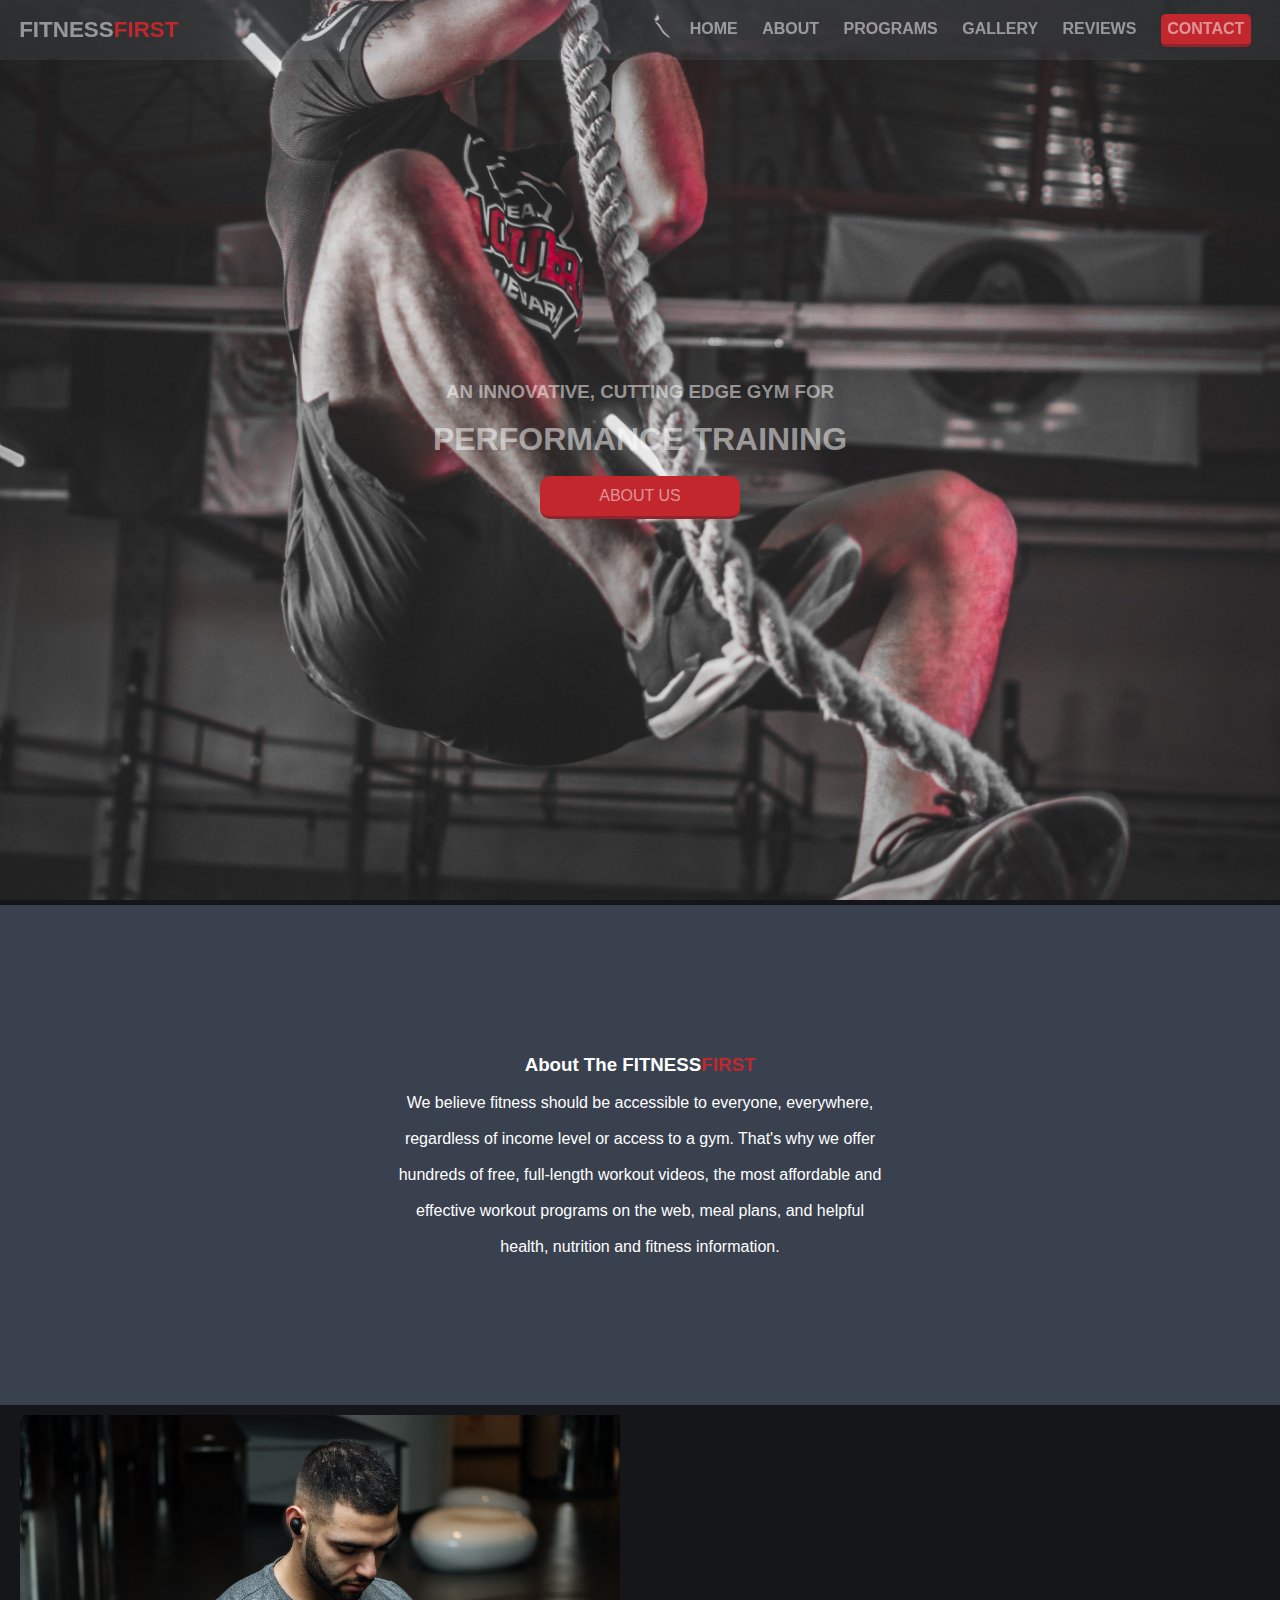
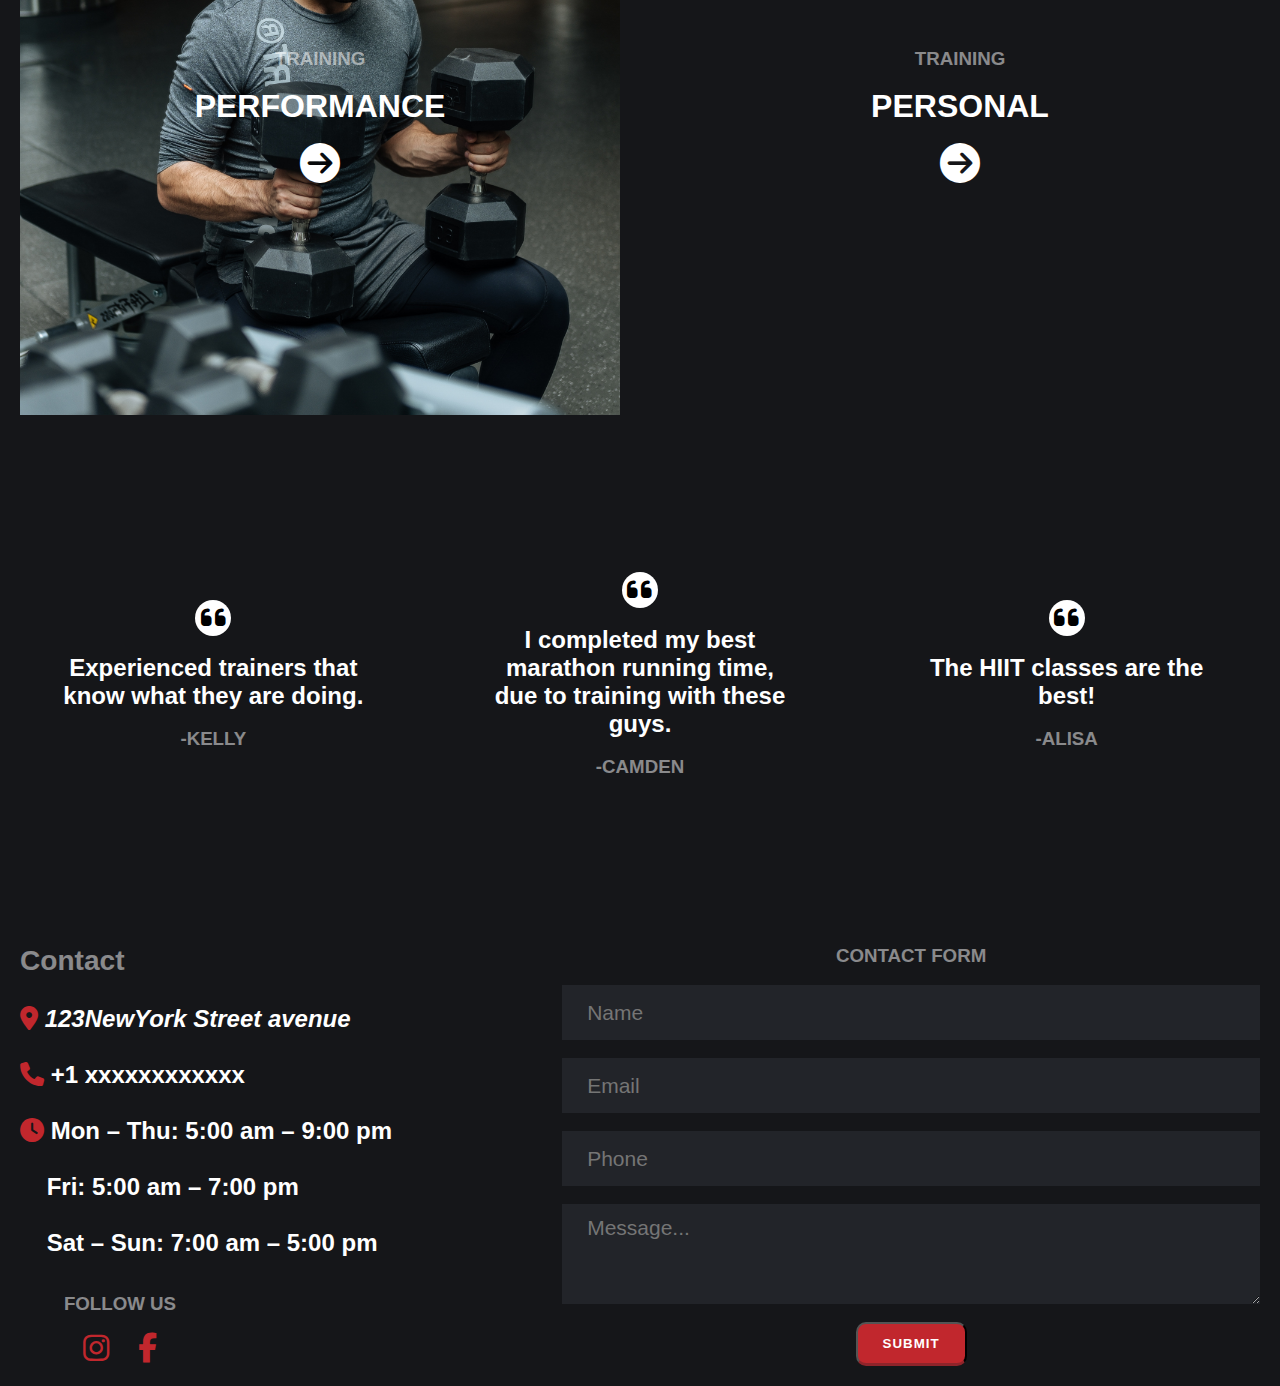
==== index.html @ 3e4ae8d4 "Add files via upload" ====
<!DOCTYPE html>
<html lang="en">
<head>
    <meta charset="UTF-8">
    <meta http-equiv="X-UA-Compatible" content="IE=edge">
    <meta name="viewport" content="width=device-width, initial-scale=1.0">
    <title>Fitness First</title>
    <link rel="stylesheet" href="style.css">
    <link rel="stylesheet" href="https://cdnjs.cloudflare.com/ajax/libs/font-awesome/6.4.0/css/all.min.css">
</head>
<body>
    <nav>
        <a href="#" class="logo">Fitness<span style="color: #c1272d;">First</span></a>
        <ul>
            <li><a href="index.html">Home</a></li>
            <li><a href="about.html">About</a></li>
            <li><a href="programs.html">Programs</a></li>
            <li><a href="gallery.html">Gallery</a></li>
            <li><a href="reviews.html">Reviews</a></li>
            <li><a class="active" href="#contact">Contact</a></li>
        </ul>
    </nav>


<!-- --bottom navbar is here-- -->

<div class="bottom-navbar">
    <a href="#" class="logo">Fitness<span style="color: #c1272d;">First</span></a>

    <div class="icons-bottom-navbar">
        <i class="fas fa-bars"></i>
        <i class="fas fa-times"></i>
    </div>
</div>

<div class="responsive-menu">
    <ul>
        <li><a href="index.html">Home</a></li>
        <li><a href="about.html">About</a></li>
        <li><a href="programs.html">Programs</a></li>
        <li><a href="gallery.html">Gallery</a></li>
        <li><a href="reviews.html">Reviews</a></li>
        <li><a class="active" href="#contact">Contact</a></li>
    </ul>
</div>






<!-- ------CONTAINER IS HERE------ -->

<div class="container">
    <h3>AN INNOVATIVE, CUTTING EDGE GYM FOR</h3><br>
    <h1>PERFORMANCE TRAINING</h1><br>
    <a href="about.html" class="about-btn">ABOUT US</a>
</div>

<!-- ------ABOUT-CONTAINER IS HERE------ -->
<div class="about-container">

<div class="content-about">
    <h3 style="text-align: center;color: #fff;">About The FITNESS<span style="color: #c1272d;">FIRST</span></h3><br>
    <p style="text-align: center;color: #fff;">We believe fitness should be accessible to everyone, everywhere, <br><br>  regardless of income level or access to a gym. That's why we offer <br><br> hundreds of free, full-length workout videos, the most affordable and <br><br> effective workout programs on the web, meal plans, and helpful <br><br> health, nutrition and fitness information.</p>
</div>
</div>


<!-- ------PROGRAMS IS HERE------ -->

<div class="programs">
    <div class="img1">
        <h3>TRAINING</h3><br>
        <h1 style="color: #fff;">PERFORMANCE</h1><br>
        <a href="programs.html" class="fa-solid fa-circle-arrow-right"></a>
    </div>
    <div class="img2">
        <h3>TRAINING</h3><br>
        <h1 style="color: #fff;">PERSONAL</h1><br>
        <a href="programs.html" class="fa-solid fa-circle-arrow-right"></a>
    </div>
</div>



<!-- --testimonials1-- -->



<div class="testimonials1">
    <div class="quote1">
        <i class="fa-solid fa-quote-left"></i><br>
        <h2>Experienced trainers that know what they are doing.</h2><br>
        <h3>-KELLY</h3>
    </div>
    <div class="quote2">
        <i class="fa-solid fa-quote-left"></i><br>
        <h2>I completed my best marathon running time, due to training with these guys.</h2><br>
        <h3>-CAMDEN</h3>
    </div>
    <div class="quote3">
        <i class="fa-solid fa-quote-left"></i><br>
        <h2>The HIIT classes are the best!</h2><br>
        <h3>-ALISA</h3>
    </div>
</div>

















<!-- ------END IS HERE------ -->

<div class="end-container" id="contact">
    <div class="cont">
        <h3>Contact</h3><br>
        <address> <i class="fa-solid fa-location-dot"></i> 123NewYork Street avenue</address><br>
        <p><i class="fa-solid fa-phone"></i> +1 xxxxxxxxxxxx</p><br>
        <pre><i class="fa-solid fa-clock"></i> Mon – Thu: 5:00 am – 9:00 pm <br>
    Fri: 5:00 am – 7:00 pm <br>
    Sat – Sun: 7:00 am – 5:00 pm</pre>
    </div>
    <div class="social-media">
        <h3>FOLLOW US</h3><br>
        <a href="https://www.instagram.com" target="_blank" class="fa-brands fa-instagram"></a>  <a href="https://www.instagram.com"  target="_blank" class="fa-brands fa-facebook-f"></a>
    </div>



    <div class="form">
        <h3>CONTACT FORM</h3><br>
        <form action="">
            <input type="text" placeholder="Name" required><br>
            <input type="email" placeholder="Email" required><br>
            <input type="text" placeholder="Phone" required><br>
            <textarea placeholder="Message..." name="" id="" cols="30" rows="10" required></textarea><br>
            <button>SUBMIT</button>
        </form>




    </div>
</div>


<script src="menu.js"></script>

</body>
</html>
---- style.css ----
*{
    margin: 0;
    padding: 0;
    box-sizing: border-box;
    font-family: sans-serif;
    scroll-behavior: smooth;
}
:root{
    --red:#c1272d;
    --black:#151619;
    --white:hsla(0, 0%, 100%, 0.5);
    --dark-red:#8f242a;
    --border:1px solid #fff;
}

body{
    background-color: var(--black);
}

::-webkit-scrollbar{
    width: 8px;
    background-color:var(--black);
}
::-webkit-scrollbar-thumb{
    background-color: var(--white);
    border-radius: 10px;
}
nav{
    width: 100%;
    height: 60px;
    background-color: rgba(159, 168, 185, 0.1);
    position: fixed;
    display: flex;
    align-items: center;
    justify-content: space-between;
}


nav a.logo{
    padding: 1.2rem;
    text-decoration: none;
    text-transform:uppercase ;
    color: var(--white);
    font-weight: 700;
    font-size: 1.4rem;
}
nav ul{
    padding: 1.2rem;
}
nav ul li{
    display: inline-block;
    padding: 0 10px ;
}
nav ul li a{
    text-decoration: none;
    text-transform:uppercase ;
    color: var(--white);
    font-weight: 700;
}

a.active{
    display: block;
    background-color: var(--red);
    color: var(--white);
    width: 90px;
    line-height: 30px;
    text-align: center;
    border-radius: 5px;
    border-bottom: 3px solid var(--dark-red);
}



.bottom-navbar{
  display: none;
}

.responsive-menu{
    display: none;
}
.responsive-menu ul{
    display: none;
}

/* ------CONTAINER IS HERE------ */



.container{
    width: 100%;
    height: 100vh;
    background-image: url(images/bg-img1.jpg);
    background-size: cover;
    background-position: center;
    display: flex;
    align-items: center;
    justify-content: center;
    flex-direction: column;
}

.container h1,h3{
    color: var(--white);
}
.about-btn{
    width: 200px;
    line-height:40px;
    text-align: center;
    border-radius: 10px;
    background-color: var(--red);
    border-bottom: 3px solid var(--dark-red);
    text-decoration: none;
    color: var(--white);
}

.about-btn:hover{
    background-color: var(--dark-red);
    transition: 0.3s;
}






/* ------ABOUT-CONTAINER IS HERE------ */


.about-container{
    width: 100%;
    height: 500px;
    margin-top: 5px;
    margin-bottom: 5px;
    padding-top: 100px;
    padding-bottom: 100px;
    background-color: #39414f;
    display: flex;
    align-content: center;
    justify-content: center;
}

.content-about{
    width: 500px;
    display: flex;
    justify-content: center;
    flex-direction: column;
}





.programs{
    width: 100%;
    height: 600px;
    display: flex;
    align-items: center;
    justify-content: space-around;
    margin-top: 10px;
    margin-bottom: 10px;
    background-color: var(--black);
}
.programs .img1{
    width: 600px;
    height: 600px;
    background-image: url(images/fit-img1.jpg);
    background-position: center;
    background-size: cover;
    cursor: pointer;
    display: flex;
    align-items: center;
    justify-content: center;
    flex-direction:column ;
}

.programs .img2{
    width: 600px;
    height: 600px;
    background-image: url(images/fit-img2.jpg);
    background-position: center;
    background-size: cover;
    cursor: pointer;
    display: flex;
    align-items: center;
    justify-content: center;
    flex-direction:column ;
}


.programs .img3{
    width: 600px;
    height: 600px;
    background-image: url(images/fit-img3.jpg);
    background-position: center;
    background-size: cover;
    cursor: pointer;
    display: flex;
    align-items: center;
    justify-content: center;
    flex-direction:column ;
}
.programs .img4{
    width: 600px;
    height: 600px;
    background-image: url(images/fit-img4.jpg);
    background-position: center;
    background-size: cover;
    cursor: pointer;
    display: flex;
    align-items: center;
    justify-content: center;
    flex-direction:column ;
}




.img1 a{
    text-decoration: none;
    font-size: 40px;
    color: #fff;
}
.img1 a:hover{
    transform: scale(120%);
}


.img2 a{
    text-decoration: none;
    font-size: 40px;
    color: #fff;
}
.img2 a:hover{
    transform: scale(120%);
}




.img3 a{
    text-decoration: none;
    font-size: 40px;
    color: #fff;
}
.img3 a:hover{
    transform: scale(120%);
}


.img4 a{
    text-decoration: none;
    font-size: 40px;
    color: #fff;
}
.img4 a:hover{
    transform: scale(120%);
}







.testimonials1{
    width: 100%;
    height: 500px;
    display: flex;
    align-items: center;
    justify-content: space-around;
}


.quote1{
    width: 310px;
    height: 300px;
    display: flex;
    align-items: center;
    justify-content: center;
    flex-direction:column ;
}
.quote1 i{
    color: #000;
    font-size: 28px;
    width: 36px;
    line-height: 36px;
    text-align: center;
    border-radius: 50%;
    background-color: #fff;
}

.quote1 h2{
    color: #fff;
    text-align: center;
}







.quote2{
    width: 310px;
    height: 300px;
    display: flex;
    align-items: center;
    justify-content: center;
    flex-direction:column ;
}

.quote2 h2{
    color: #fff;
    text-align: center;
}









.quote2 i{
    color: #000;
    font-size: 28px;
    width: 36px;
    line-height: 36px;
    text-align: center;
    border-radius: 50%;
    background-color: #fff;
}


.quote3{
    width: 310px;
    height: 300px;
    display: flex;
    align-items: center;
    justify-content: center;
    flex-direction:column ;
}


.quote3 i{
    color: #000;
    font-size: 28px;
    width: 36px;
    line-height: 36px;
    text-align: center;
    border-radius: 50%;
    background-color: #fff;
}


.quote3 h2{
    color: #fff;
    text-align: center;
}


/* -----------------------------ABOUT IS HERE----------------------------- */



.about{
    width: 100%;
    height: 100vh;
    background-image: url(images/about-fit1.jpg);
    background-size: cover;
    background-position: center;
    display: flex;
    align-items: center;
    justify-content: center;
    flex-direction: column;
}
.about h1{
    font-size: 60px;
    color: #fff;
    background: var(--dark-red);
}



.about-us{
    width: 100%;
    height: 300px;
    display: flex;
    align-items: center;
    justify-content: center;
    flex-direction: column;
}
.about-us h1{
    color: #fff;
}
.about-us h3{
    text-align: center;
    color: #fff;
}



/* -------------------------GALLERY IS HERE----------------------------- */


.gallery-container{
    width: 100%;
    height: 1000px;
    display: flex;
    justify-content: center;
    align-items: center;
}

.wrapper{
    max-width: 1100px;
  }
  .gallery{
    display: flex;
    flex-wrap: wrap;
  }
  .gallery .image{
    padding: 7px;
    width: calc(100% / 3);
  }
  .gallery .image span{
    display: flex;
    width: 100%;
    overflow: hidden;
  }
  .gallery .image img{
    width: 100%;
    height: 400px;
    vertical-align: middle;
    transition: all 0.3s ease;
  }
  .gallery .image:hover img{
    transform: scale(1.1);
  }
  .preview-box{
    position: fixed;
    top: 50%;
    left: 50%;
    transform: translate(-50%, -50%) scale(0.9);
    background: #fff;
    max-width: 700px;
    width: 100%;
    height: 70px;
    z-index: 5;
    opacity: 0;
    pointer-events: none;
    border-radius: 3px;
    padding: 0 5px 5px 5px;
    box-shadow: 0px 0px 15px rgba(0,0,0,0.2);
  }
  .preview-box.show{
    opacity: 1;
    pointer-events: auto;
    transform: translate(-50%, -50%) scale(1);
    transition: all 0.3s ease;
    width: 50%;
    height: 100%;
  }
  .preview-box .details{
    display: flex;
    align-items: center;
    padding: 12px 15px 12px 10px;
    justify-content: space-between;
  }
  .preview-box .details .title{
    display: flex;
    font-size: 18px;
    font-weight: 400;
  }
  .details .title p{
    margin: 0 5px;
  }
  .details .title p.current-img{
    font-weight: 500;
  }
  .details .icon{
    color: #000;
    font-size: 20px;
    cursor: pointer;
  }
  .preview-box .image-box{
    display: flex;
    width: 100%;
    position: relative;
  }
  .image-box .slide{
    position: absolute;
    top: 50%;
    transform: translateY(-50%);
    color: #fff;
    font-size: 30px;
    cursor: pointer;
    height: 50px;
    width: 60px;
    line-height: 50px;
    text-align: center;
    border-radius: 3px;
  }
  .slide.prev{
    left: 0px;
  }
  .slide.next{
    right: 0px;
  }
  .image-box img{
    width: 100%;
    border-radius: 0 0 3px 3px;
  }
  .shadow{
    position: fixed;
    top: 0;
    left: 0;
    height: 100%;
    width: 100%;
    z-index: 2;
    display: none;
    background: rgba(0,0,0,0.45);
  }






  /* -----------------REVIEWS IS HERE--------------- */


  .reviews{
    width:100%;
    height: 86vh;
    display: flex;
    align-items: center;
    justify-content: center;
}
.testimonials{
    width: 900px;
    height: 600px;
    display: flex;
    flex-direction: column;
    justify-content: space-between;
    
}
.testimonial1{
    width: 100%;
    height: 220px;
    display: flex;
    justify-content: space-between;
    
}

.profile1{
    width: 45%;
    height: 100%;
    background-color: #fff;

    border: 1px solid beige;
    box-shadow: 2px 2px 4px 4px rgb(247, 247, 217);
}


.profile1-img{
    width: 100%;
    height: 50%;
    display: flex;
    align-items: center;
    justify-content: space-between;
}
.name{
    display: flex;
    align-items: center;
}
.profile1-img .name img{
    width: 60px;
    height: 60px;
    border-radius: 50%;
    padding:0.5rem;
}

.profile1-img .stars{
    display: flex;
    color: var(--red);
    padding: 0.5rem;
}



.profile1-text{
    width: 100%;
    height: 50%;
    text-align: center;
}


.profile2{
    width: 45%;
    height: 100%;
    background-color: #fff;
    border: 1px solid beige;
    box-shadow: 2px 2px 4px 4px rgb(247, 247, 217);
}


.profile2-img{
    width: 100%;
    height: 50%;
    display: flex;
    align-items: center;
    justify-content: space-between;
}
.name{
    display: flex;
    align-items: center;
}
.profile2-img .name img{
    width: 60px;
    height: 60px;
    border-radius: 50%;
    padding:0.5rem;
}

.profile2-img .stars{
    display: flex;
    color: var(--red);
    padding: 0.5rem;
}



.profile2-text{
    width: 100%;
    height: 50%;
    text-align: center;
}



.testimonial2{
    width: 100%;
    height: 220px;
    display: flex;
    justify-content: space-between;
}

.profile3{
    width: 45%;
    height: 100%;
    background: #fff;
    border: 1px solid beige;
    box-shadow: 2px 2px 4px 4px rgb(247, 247, 217);
}



.profile3-img{
    width: 100%;
    height: 50%;
    display: flex;
    align-items: center;
    justify-content: space-between;
}
.name{
    display: flex;
    align-items: center;
}
.profile3-img .name img{
    width: 60px;
    height: 60px;
    border-radius: 50%;
    padding:0.5rem;
}

.profile3-img .stars{
    display: flex;
    color: var(--red);
    padding: 0.5rem;
}



.profile3-text{
    width: 100%;
    height: 50%;
    text-align: center;
}


.profile4{
    width: 45%;
    height: 100%;
    background: #fff;
    border: 1px solid beige;
    box-shadow: 2px 2px 4px 4px rgb(247, 247, 217);
}

.profile4-img{
    width: 100%;
    height: 50%;
    display: flex;
    align-items: center;
    justify-content: space-between;
}
.name{
    display: flex;
    align-items: center;
}
.profile4-img .name img{
    width: 60px;
    height: 60px;
    border-radius: 50%;
    padding:0.5rem;
}

.profile4-img .stars{
    display: flex;
    color: var(--red);
    padding: 0.5rem;
}



.profile4-text{
    width: 100%;
    height: 50%;
    text-align: center;
}



/* ------END IS HERE------ */


.end-container{
    display: grid;
    grid-template-areas: 'contact contact form form form form'
    'contact contact form form form form'
    'social-media social-media form form form form'
    ;
    grid-gap: 10px;
    background-color: var(--black);
    padding: 10px ;
    color: #fff;
}
.end-container>div{
    padding: 10px;
}



.cont{
    grid-area: contact;
    font-weight: 700;
    font-size: 24px;
}
.cont i{
    color: var(--red);
}

.social-media{
    grid-area: social-media;
    width: 220px;
    text-align: center;
}

.social-media a{
    color: var(--red);
    text-decoration: none;
    font-size: 30px;
    padding: 0 12px;
}
.social-media a:hover{
    transform: scale(120%);
}

.form{
    grid-area: form;
    text-align: center;
}
.form form{
    display: flex;
    align-items: center;
    justify-content: center;
    flex-direction: column;
}
.form form input{
    padding:12px 25px ;
    height: 55px;
    font-family:'Work Sans', sans-serif;
    color: #fff;
    font-size: 21px;
    line-height: 31px;
    background-color: rgba(159, 168, 185, 0.1);
    outline: none;
    border: none;
    width: 100%;
}

.form form textarea{
    padding: 12px 25px;
    border: 0px solid #000;
    background-color: rgba(159, 168, 185, 0.1);
    font-family: 'Work Sans', sans-serif;
    color: #fff;
    font-size: 21px;
    width: 100%;
    outline: none;
    height: 100px;
}

.form form button{
    padding: 12px 25px;
    border-bottom: 3px solid #8f242a;
    border-radius: 10px;
    background-color: #c1272d;
    font-family: 'Work Sans', sans-serif;
    color: #fff;
    font-weight: 600;
    text-align: center;
    letter-spacing: 1px;
    text-transform: uppercase;
    cursor: pointer;
}





















/* ====================RESPONSIVE END IS HERE=============== */


@media (max-width:768px){
    *{
        overflow-x: hidden;
    }
    nav{
        display: none;
    }
    .bottom-navbar{
        display: block;
        width: 100%;
        height: 60px;
        background-color: rgba(159, 168, 185, 0.1);
        position: fixed;
        display: flex;
        align-items: center;
        justify-content: space-between;
        z-index: 1;
    }
    .bottom-navbar a.logo{
        font-size: 20px;
        color: var(--white);
        text-decoration: none;
        font-weight: 700;
        padding: 0.8rem;
        text-transform: uppercase;
    }
    .bottom-navbar .icons-bottom-navbar{
        display: flex;
        align-items: center;
        justify-content: center;
        width: 60px;
        padding: 0.8rem;
    }
    .icons-bottom-navbar i{
        cursor: pointer;
        font-size: 20px;
        color: var(--white);
    }
    .icons-bottom-navbar i.fa-times{
        display: none;
    }

    .responsive-menu{
        width: 100%;
        height: 150px;
        position: fixed;
    }
    .responsive-menu ul{
        display: flex;
        align-items:flex-end;
        justify-content: center;
        height: 100%;
    }
    .responsive-menu ul li{
        padding: 0 10px;
        text-shadow: 2px 2px 2px 2px black;
    }
    .responsive-menu ul li a{
        text-decoration: none;
        font-size: 14px;
        color: var(--white);

    }

a.active{
    display: block;
    background-color: var(--red);
    color: var(--white);
    width: 80px;
    line-height: 30px;
    text-align: center;
    border-radius: 5px;
    border-bottom: 3px solid var(--dark-red);
}



.container h3{
    font-size: 16px;
    background-color: var(--dark-red);
}
.container h1{
    font-size: 20px;
    background-color: var(--dark-red);
}





.programs{
    display: flex;
    align-items: center;
    justify-content: center;
    flex-direction: column;
    
}

.programs h3{
    font-size: 16px;
}
.programs h1{
    font-size: 18px;
}
.testimonials1{
    display: flex;
    align-items: center;
    justify-content: space-around;
    flex-direction: column;
    height: 900px;
}

.testimonial1 .quote1{
    width:100%;
    height: 350px;
}
.testimonial1 .quote2{
    width:100%;
    height: 350px;
    overflow-y: hidden;
}
.testimonial1 .quote3{
    width:100%;
    height: 350px;
}



.end-container{
    display: flex;
    align-items: center;
    justify-content: center;
    flex-direction: column;
}


.cont{
    font-size: 16px;
}

.cont form{
    
}








}
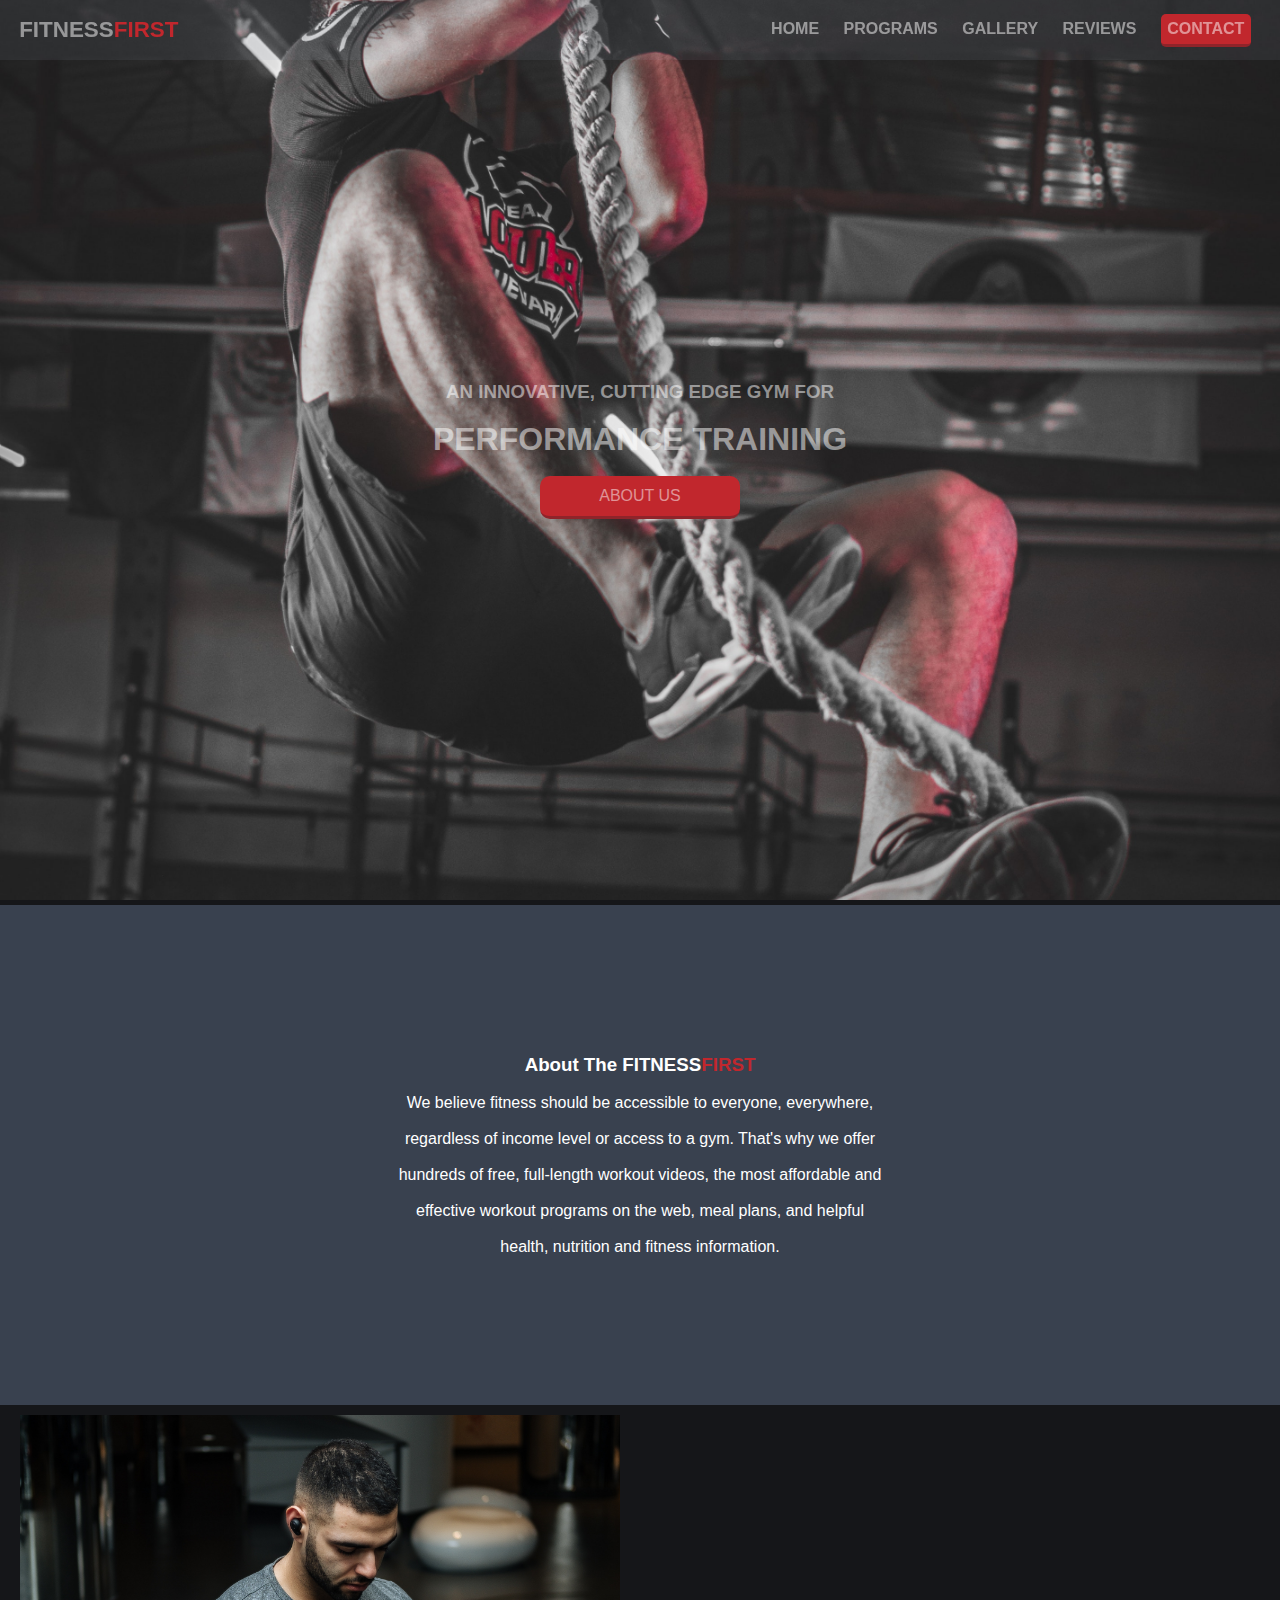
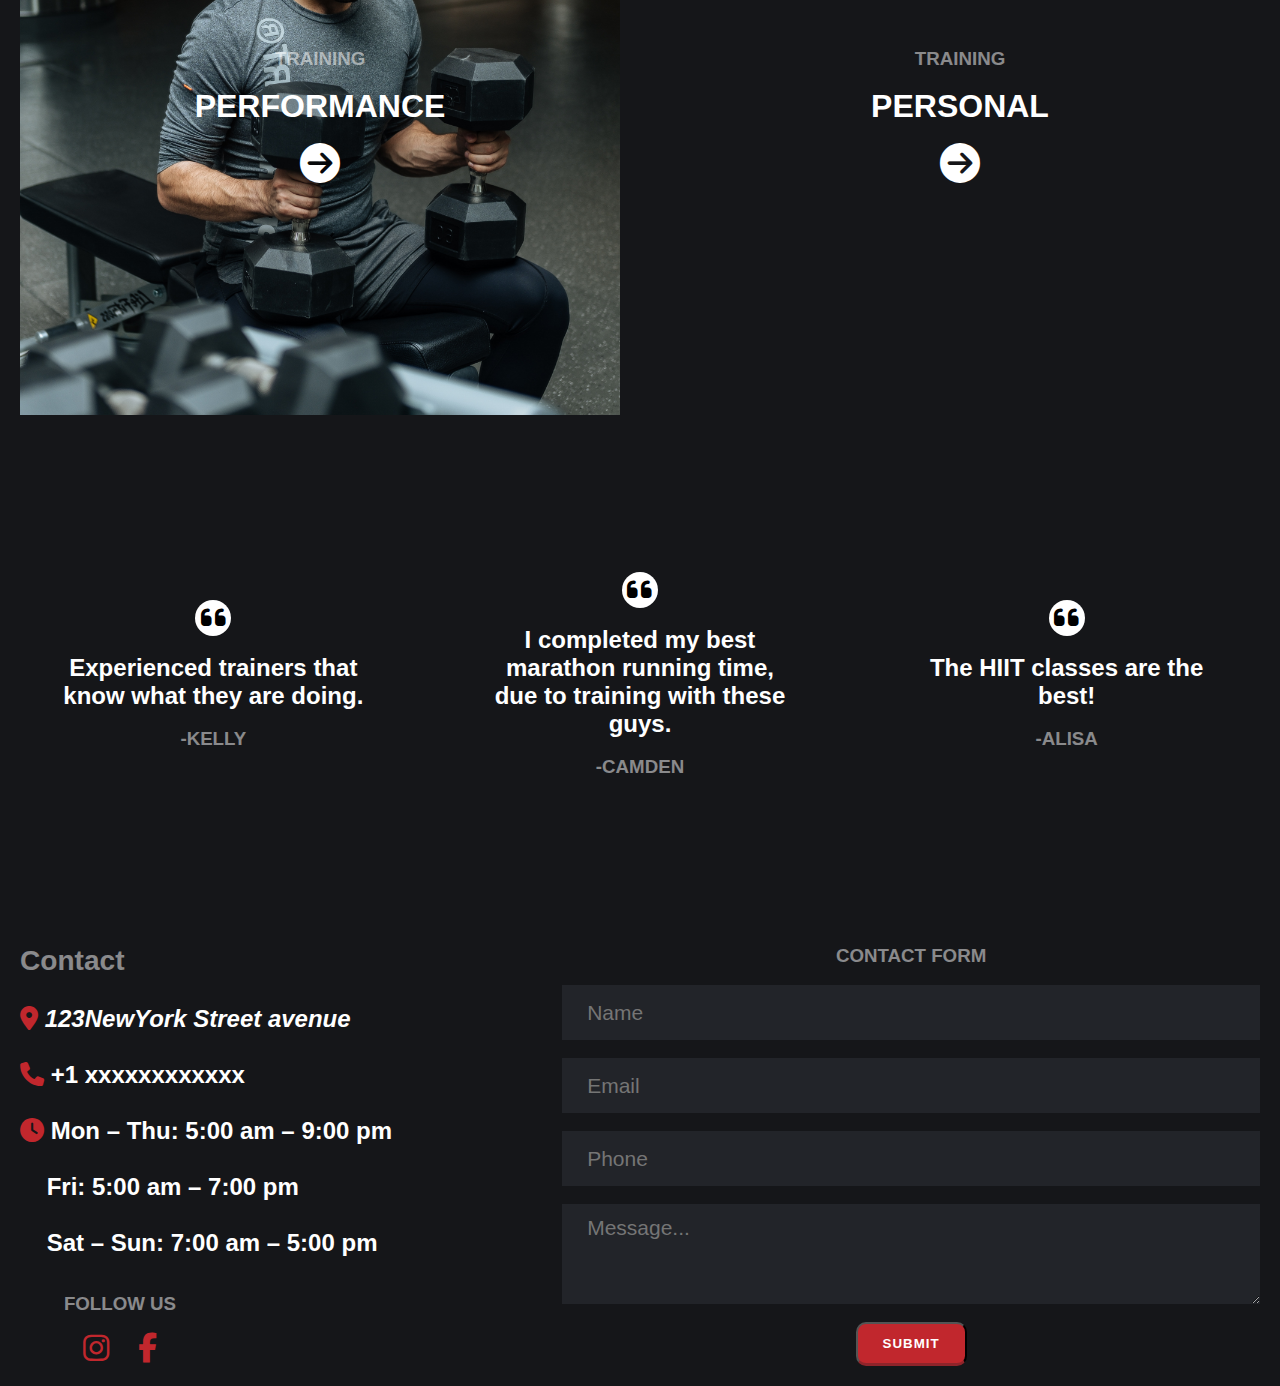
==== commit 1bfd9cab: "Update index.html" ====
--- a/index.html
+++ b/index.html
@@ -13,7 +13,6 @@
         <a href="#" class="logo">Fitness<span style="color: #c1272d;">First</span></a>
         <ul>
             <li><a href="index.html">Home</a></li>
-            <li><a href="about.html">About</a></li>
             <li><a href="programs.html">Programs</a></li>
             <li><a href="gallery.html">Gallery</a></li>
             <li><a href="reviews.html">Reviews</a></li>
@@ -36,7 +35,7 @@
 <div class="responsive-menu">
     <ul>
         <li><a href="index.html">Home</a></li>
-        <li><a href="about.html">About</a></li>
+        <li><a href="#about">About</a></li>
         <li><a href="programs.html">Programs</a></li>
         <li><a href="gallery.html">Gallery</a></li>
         <li><a href="reviews.html">Reviews</a></li>
@@ -54,11 +53,11 @@
 <div class="container">
     <h3>AN INNOVATIVE, CUTTING EDGE GYM FOR</h3><br>
     <h1>PERFORMANCE TRAINING</h1><br>
-    <a href="about.html" class="about-btn">ABOUT US</a>
+    <a href="#about" class="about-btn">ABOUT US</a>
 </div>
 
 <!-- ------ABOUT-CONTAINER IS HERE------ -->
-<div class="about-container">
+<div class="about-container" id="about">
 
 <div class="content-about">
     <h3 style="text-align: center;color: #fff;">About The FITNESS<span style="color: #c1272d;">FIRST</span></h3><br>
@@ -160,4 +159,4 @@
 <script src="menu.js"></script>
 
 </body>
-</html>+</html>
--- a/style.css
+++ b/style.css
@@ -442,9 +442,8 @@
     left: 50%;
     transform: translate(-50%, -50%) scale(0.9);
     background: #fff;
-    max-width: 700px;
-    width: 100%;
-    height: 70px;
+    /* max-width: 700px; */
+    width: 100%;
     z-index: 5;
     opacity: 0;
     pointer-events: none;
@@ -906,7 +905,7 @@
     }
     .responsive-menu ul li a{
         text-decoration: none;
-        font-size: 14px;
+        font-size: 16px;
         color: var(--white);
 
     }
@@ -942,7 +941,6 @@
     align-items: center;
     justify-content: center;
     flex-direction: column;
-    
 }
 
 .programs h3{
@@ -984,18 +982,355 @@
 
 
 .cont{
+    font-size: 18px;
+}
+
+
+.pro-container{
+    z-index: -1;
+}
+
+.wrapper{
+    display: flex;
+    align-items: center;
+    justify-content: center;
+}
+
+.gallery{
+    display: flex;
+    align-items: center;
+    justify-content: center;
+
+}
+.gallery .image{
+    display: flex;
+    align-items: center;
+    justify-content: center;
+}
+
+.gallery .image img{
+    width: 300px;
+    height: 200px;
+    cursor: pointer;
+}
+
+.preview-box{
+    display: flex;
+    align-items: center;
+    justify-content: center;
+    flex-direction: column;
+}
+
+.image-box{
+    width: 100%;
+    height: 300px;
+}
+
+.preview-box .details{
+    line-height: 50px;
+    width: 100%;
+    overflow-y: hidden;
+}
+
+
+.preview-box.show{
+    height: 50%;
+    width: 60%;
+}
+
+
+.testimonials{
+    gap: 2px;
+     overflow-y:hidden;
+}
+
+.testimonial1{
+    display: flex;
+    align-items: center;
+    justify-content: center;
+    flex-direction: column;
+    height: 600px;
+    gap: 10px;
+}
+
+
+.testimonial1 .profile1,.profile2{
+    width: 100%;
+}
+
+
+
+
+
+
+
+
+.testimonial2{
+    display: flex;
+    align-items: center;
+    justify-content: center;
+    flex-direction: column;
+    height: 600px;
+    gap: 10px;
+}
+
+.testimonial2 .profile3,.profile4{
+    width: 100%;
+}
+
+}
+
+
+
+
+
+
+
+
+
+
+
+
+
+
+
+/* --RESPONSIVE FOR SMALL SIZE SCREEN-- */
+
+
+
+@media (max-width:408px){
+    *{
+        overflow-x: hidden;
+    }
+    nav{
+        display: none;
+    }
+    .bottom-navbar{
+        display: block;
+        width: 100%;
+        height: 60px;
+        background-color: rgba(159, 168, 185, 0.1);
+        position: fixed;
+        display: flex;
+        align-items: center;
+        justify-content: space-between;
+        z-index: 1;
+    }
+    .bottom-navbar a.logo{
+        font-size: 20px;
+        color: var(--white);
+        text-decoration: none;
+        font-weight: 700;
+        padding: 0.8rem;
+        text-transform: uppercase;
+    }
+    .bottom-navbar .icons-bottom-navbar{
+        display: flex;
+        align-items: center;
+        justify-content: center;
+        width: 60px;
+        padding: 0.8rem;
+    }
+    .icons-bottom-navbar i{
+        cursor: pointer;
+        font-size: 20px;
+        color: var(--white);
+    }
+    .icons-bottom-navbar i.fa-times{
+        display: none;
+    }
+
+    .responsive-menu{
+        width: 100%;
+        height: 150px;
+        position: fixed;
+    }
+    .responsive-menu ul{
+        display: flex;
+        align-items:flex-end;
+        justify-content: center;
+        height: 100%;
+    }
+    .responsive-menu ul li{
+        padding: 0 10px;
+        text-shadow: 2px 2px 2px 2px black;
+    }
+    .responsive-menu ul li a{
+        text-decoration: none;
+        font-size: 16px;
+        color: var(--white);
+
+    }
+
+a.active{
+    display: block;
+    background-color: var(--red);
+    color: var(--white);
+    width: 80px;
+    line-height: 30px;
+    text-align: center;
+    border-radius: 5px;
+    border-bottom: 3px solid var(--dark-red);
+}
+
+
+
+.container h3{
     font-size: 16px;
-}
-
-.cont form{
-    
-}
-
-
-
-
-
-
-
-
-}+    background-color: var(--dark-red);
+}
+.container h1{
+    font-size: 20px;
+    background-color: var(--dark-red);
+}
+
+
+
+
+
+.programs{
+    display: flex;
+    align-items: center;
+    justify-content: center;
+    flex-direction: column;
+}
+
+.programs h3{
+    font-size: 16px;
+}
+.programs h1{
+    font-size: 18px;
+}
+.testimonials1{
+    display: flex;
+    align-items: center;
+    justify-content: space-around;
+    flex-direction: column;
+    height: 900px;
+}
+
+.testimonial1 .quote1{
+    width:100%;
+    height: 350px;
+}
+.testimonial1 .quote2{
+    width:100%;
+    height: 350px;
+    overflow-y: hidden;
+}
+.testimonial1 .quote3{
+    width:100%;
+    height: 350px;
+}
+
+
+
+.end-container{
+    display: flex;
+    align-items: center;
+    justify-content: center;
+    flex-direction: column;
+}
+
+
+.cont{
+    font-size: 18px;
+}
+
+
+.pro-container{
+    z-index: -1;
+}
+
+.wrapper{
+    display: flex;
+    align-items: center;
+    justify-content: center;
+}
+
+.gallery{
+    display: flex;
+    align-items: center;
+    justify-content: center;
+
+}
+.gallery .image{
+    display: flex;
+    align-items: center;
+    justify-content: center;
+}
+
+.gallery .image img{
+    width: 300px;
+    height: 200px;
+    cursor: pointer;
+}
+
+.preview-box{
+    display: flex;
+    align-items: center;
+    justify-content: center;
+    flex-direction: column;
+}
+
+.image-box{
+    width: 100%;
+    height: 300px;
+}
+
+.preview-box .details{
+    line-height: 50px;
+    width: 100%;
+    overflow-y: hidden;
+}
+
+
+.preview-box.show{
+    height: 50%;
+    width: 60%;
+}
+
+
+.testimonials{
+    gap: 2px;
+    overflow-y:hidden;
+}
+
+.testimonial1{
+    display: flex;
+    align-items: center;
+    justify-content: center;
+    flex-direction: column;
+    height: 600px;
+    gap: 10px;
+}
+
+
+.testimonial1 .profile1,.profile2{
+    width: 100%;
+}
+
+
+
+
+
+
+
+
+.testimonial2{
+    display: flex;
+    align-items: center;
+    justify-content: center;
+    flex-direction: column;
+    height: 600px;
+    gap: 10px;
+}
+
+.testimonial2 .profile3,.profile4{
+    width: 100%;
+}
+
+    #sticky{
+position:static;
+    }
+}
